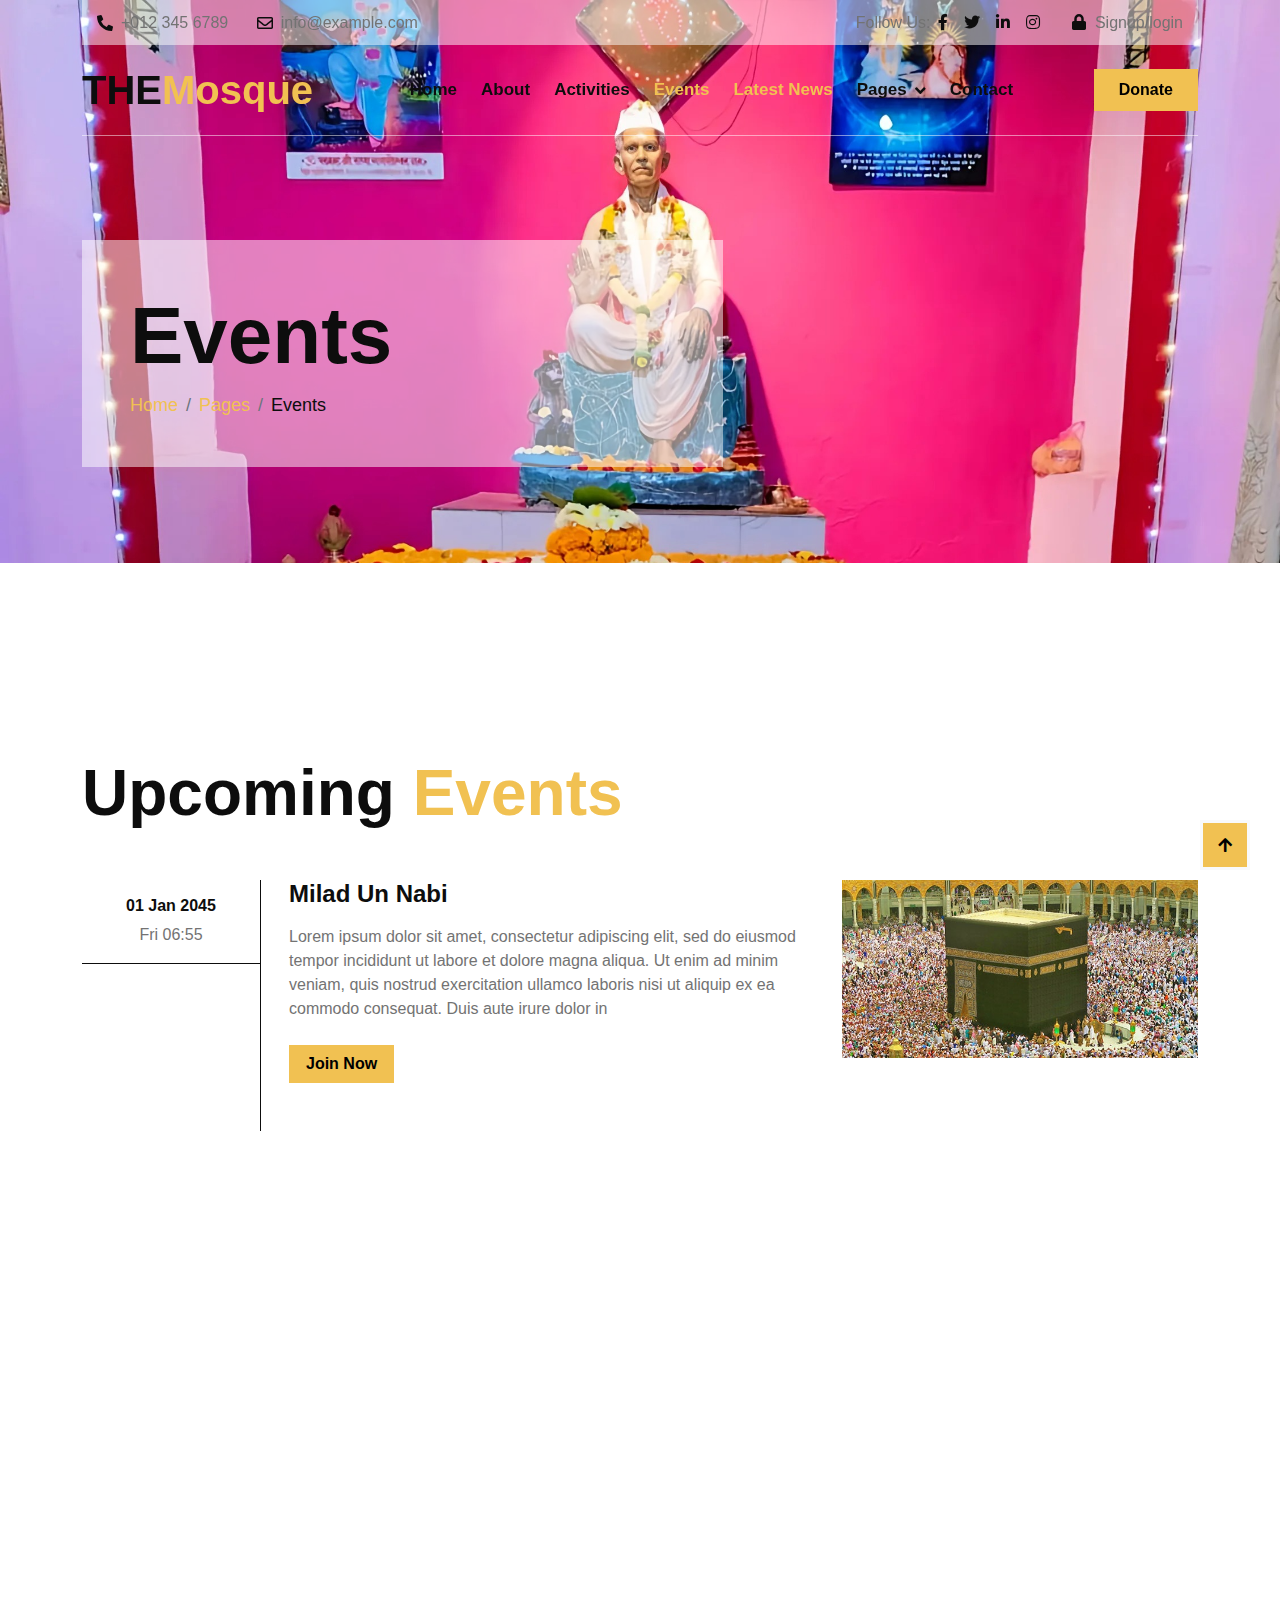
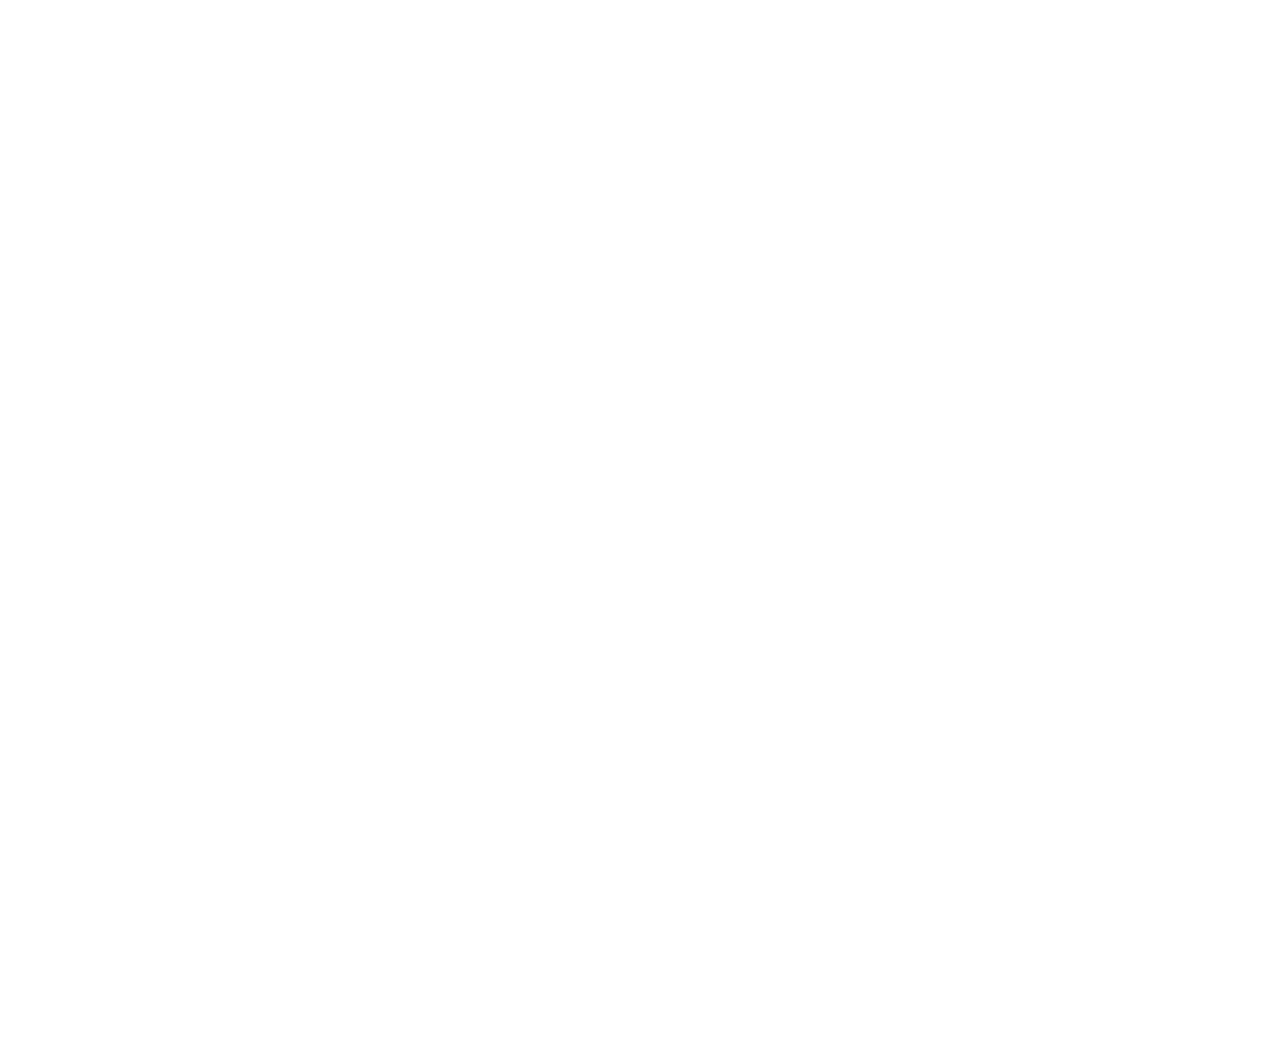
==== event.html @ 6f790720 "first" ====
<!DOCTYPE html>
<html lang="en">

    <head>
        <meta charset="utf-8">
        <title>THEMosque - Mosque Website Template</title>
        <meta content="width=device-width, initial-scale=1.0" name="viewport">
        <meta content="" name="keywords">
        <meta content="" name="description">

        <!-- Google Web Fonts -->
        <link rel="preconnect" href="https://fonts.googleapis.com">
        <link rel="preconnect" href="https://fonts.gstatic.com" crossorigin>
        <link href="https://fonts.googleapis.com/css2?family=Open+Sans:wght@300;400;500;600;700&family=Pacifico&display=swap" rel="stylesheet">

        <!-- Icon Font Stylesheet -->
        <link rel="stylesheet" href="https://use.fontawesome.com/releases/v5.15.4/css/all.css"/>
        <link href="https://cdn.jsdelivr.net/npm/bootstrap-icons@1.4.1/font/bootstrap-icons.css" rel="stylesheet">

        <!-- Libraries Stylesheet -->
        <link href="lib/animate/animate.min.css" rel="stylesheet">
        <link href="lib/owlcarousel/assets/owl.carousel.min.css" rel="stylesheet">

        <!-- Customized Bootstrap Stylesheet -->
        <link href="css/bootstrap.min.css" rel="stylesheet">

        <!-- Template Stylesheet -->
        <link href="css/style.css" rel="stylesheet">

        

    </head>

    <body>

        <!-- Spinner Start -->
        <div id="spinner" class="show w-100 vh-100 bg-white position-fixed translate-middle top-50 start-50  d-flex align-items-center justify-content-center">
            <div class="spinner-grow text-primary" role="status"></div>
        </div>
        <!-- Spinner End -->


        <!-- Topbar start -->
        <div class="container-fluid fixed-top">
            <div class="container topbar d-none d-lg-block">
                <div class="topbar-inner">
                    <div class="row gx-0">
                        <div class="col-lg-7 text-start">
                            <div class="h-100 d-inline-flex align-items-center me-4">
                                <span class="fa fa-phone-alt me-2 text-dark"></span>
                                <a href="#" class="text-secondary"><span>+012 345 6789</span></a>
                            </div>
                            <div class="h-100 d-inline-flex align-items-center">
                                <span class="far fa-envelope me-2 text-dark"></span>
                                <a href="#" class="text-secondary"><span>info@example.com</span></a>
                            </div>
                        </div>
                        <div class="col-lg-5 text-end">
                            <div class="h-100 d-inline-flex align-items-center">
                                <span class="text-body">Follow Us:</span>
                                <a class="text-dark px-2" href=""><i class="fab fa-facebook-f"></i></a>
                                <a class="text-dark px-2" href=""><i class="fab fa-twitter"></i></a>
                                <a class="text-dark px-2" href=""><i class="fab fa-linkedin-in"></i></a>
                                <a class="text-dark px-2" href=""><i class="fab fa-instagram"></i></a>
                                <a class="text-body ps-4" href=""><i class="fa fa-lock text-dark me-1"></i> Signup/login</a>
                            </div>
                        </div>
                    </div>
                </div>
            </div>
            <div class="container">
                <nav class="navbar navbar-light navbar-expand-lg py-3">
                    <a href="index.html" class="navbar-brand">
                        <h1 class="mb-0">THE<span class="text-primary">Mosque</span> </h1>
                    </a>
                    <button class="navbar-toggler" type="button" data-bs-toggle="collapse" data-bs-target="#navbarCollapse">
                        <span class="fa fa-bars text-primary"></span>
                    </button>
                    <div class="collapse navbar-collapse bg-white" id="navbarCollapse">
                        <div class="navbar-nav ms-lg-auto mx-xl-auto">
                            <a href="index.html" class="nav-item nav-link">Home</a>
                            <a href="about.html" class="nav-item nav-link">About</a>
                            <a href="activity.html" class="nav-item nav-link">Activities</a>
                            <a href="event.html" class="nav-item nav-link active">Events</a>
                            <a href="LatestNews.html" class="nav-item nav-link active">Latest News</a>
                            <div class="nav-item dropdown">
                                <a href="#" class="nav-link dropdown-toggle" data-bs-toggle="dropdown">Pages</a>
                                <div class="dropdown-menu m-0 rounded-0">
                                    <a href="blog.html" class="dropdown-item">Latest Blog</a>
                                    <a href="team.html" class="dropdown-item">Our Team</a>
                                    <a href="testimonial.html" class="dropdown-item">Testimonial</a>
                                    <a href="404.html" class="dropdown-item">404 Page</a>
                                </div>
                            </div>
                            <a href="contact.html" class="nav-item nav-link">Contact</a>
                        </div>
                        <a href="" class="btn btn-primary py-2 px-4 d-none d-xl-inline-block">Donate</a>
                    </div>
                </nav>
            </div>
        </div>
        <!-- Topbar End -->


        <!-- Hero Start -->
        <div class="container-fluid hero-header">
            <div class="container">
                <div class="row">
                    <div class="col-lg-7">
                        <div class="hero-header-inner animated zoomIn">
                            <h1 class="display-1 text-dark">Events</h1>
                            <ol class="breadcrumb mb-0">
                                <li class="breadcrumb-item"><a href="#">Home</a></li>
                                <li class="breadcrumb-item"><a href="#">Pages</a></li>
                                <li class="breadcrumb-item text-dark" aria-current="page">Events</li>
                            </ol>
                        </div>
                    </div>
                </div>
            </div>
        </div>
        <!-- Hero End -->


        <!-- Events Start -->
        <div class="container-fluid event py-5">
            <div class="container py-5">
                <h1 class="display-3 mb-5 wow fadeIn" data-wow-delay="0.1s">Upcoming <span class="text-primary">Events</span></h1>
                <div class="row g-4 event-item wow fadeIn" data-wow-delay="0.1s">
                    <div class="col-3 col-lg-2 pe-0">
                        <div class="text-center border-bottom border-dark py-3 px-2">
                            <h6>01 Jan 2045</h6>
                            <p class="mb-0">Fri 06:55</p>
                        </div>
                    </div>
                    <div class="col-9 col-lg-6 border-start border-dark pb-5">
                        <div class="ms-3">
                            <h4 class="mb-3">Milad Un Nabi</h4>
                            <p class="mb-4">Lorem ipsum dolor sit amet, consectetur adipiscing elit, sed do eiusmod tempor incididunt ut labore et dolore magna aliqua. Ut enim ad minim veniam, quis nostrud exercitation ullamco laboris nisi ut 
                                aliquip ex ea commodo consequat. Duis aute irure dolor in </p>
                            <a href="#" class="btn btn-primary px-3">Join Now</a>
                        </div>
                    </div>
                    <div class="col-12 col-lg-4">
                        <div class="overflow-hidden mb-5">
                            <img src="img/events-1.jpg" class="img-fluid w-100" alt="">
                        </div>
                    </div>
                </div>
                <div class="row g-4 event-item wow fadeIn" data-wow-delay="0.3s">
                    <div class="col-3 col-lg-2 pe-0">
                        <div class="text-center border-bottom border-dark py-3 px-2">
                            <h6>01 Jan 2045</h6>
                            <p class="mb-0">Wed 11:30</p>
                        </div>
                    </div>
                    <div class="col-9 col-lg-6 border-start border-dark pb-5">
                        <div class="ms-3">
                            <h4 class="mb-3">Eid Ul Fitr</h4>
                            <p class="mb-4">Lorem ipsum dolor sit amet, consectetur adipiscing elit, sed do eiusmod tempor incididunt ut labore et dolore magna aliqua. Ut enim ad minim veniam, quis nostrud exercitation ullamco laboris nisi ut 
                                aliquip ex ea commodo consequat. Duis aute irure dolor in </p>
                            <a href="#" class="btn btn-primary px-3">Join Now</a>
                        </div>
                    </div>
                    <div class="col-12 col-lg-4">
                        <div class="overflow-hidden mb-5">
                            <img src="img/events-2.jpg" class="img-fluid w-100" alt="">
                        </div>
                    </div>
                </div>
                <div class="row g-4 event-item wow fadeIn" data-wow-delay="0.5s">
                    <div class="col-3 col-lg-2 pe-0">
                        <div class="text-center border-bottom border-dark py-3 px-2">
                            <h6>01 Jan 2045</h6>
                            <p class="mb-0">Thu 11:30</p>
                        </div>
                    </div>
                    <div class="col-9 col-lg-6 border-start border-dark pb-5">
                        <div class="ms-3">
                            <h4 class="mb-3">Eud Ul Azha</h4>
                            <p class="mb-4">Lorem ipsum dolor sit amet, consectetur adipiscing elit, sed do eiusmod tempor incididunt ut labore et dolore magna aliqua. Ut enim ad minim veniam, quis nostrud exercitation ullamco laboris nisi ut 
                                aliquip ex ea commodo consequat. Duis aute irure dolor in </p>
                            <a href="#" class="btn btn-primary px-3">Join Now</a>
                        </div>
                    </div>
                    <div class="col-12 col-lg-4">
                        <div class="overflow-hidden mb-5">
                            <img src="img/events-3.jpg" class="img-fluid w-100" alt="">
                        </div>
                    </div>
                </div>
            </div>
        </div>
        <!-- Events End -->


        <!-- Footer Start -->
        <div class="container-fluid footer pt-5 wow fadeIn" data-wow-delay="0.1s">
            <div class="container py-5">
                <div class="row py-5">
                    <div class="col-lg-7">
                        <h1 class="text-light mb-0">Subscribe our newsletter</h1>
                        <p class="text-secondary">Get the latest news and other tips</p>
                    </div>
                    <div class="col-lg-5">
                        <div class="position-relative mx-auto">
                            <input class="form-control border-0 w-100 py-3 ps-4 pe-5" type="text" placeholder="Your email">
                            <button type="button" class="btn btn-primary py-2 position-absolute top-0 end-0 mt-2 me-2">Subcribe</button>
                        </div>
                    </div>
                    <div class="col-12">
                        <div class="border-top border-secondary"></div>
                    </div>
                </div>
                <div class="row g-4 footer-inner">
                    <div class="col-md-6 col-lg-6 col-xl-3">
                        <div class="footer-item mt-5">
                            <h4 class="text-light mb-4">THE<span class="text-primary">Mosque</span></h4>
                            <p class="mb-4 text-secondary">Nostrud exertation ullamco labor nisi aliquip ex ea commodo consequat duis aute irure dolor in reprehenderit in voluptate velit esse cillum dolore.</p>
                            <a href="" class="btn btn-primary py-2 px-4">Donate Now</a>
                        </div>
                    </div>
                    <div class="col-md-6 col-lg-6 col-xl-3">
                        <div class="footer-item mt-5">
                            <h4 class="text-light mb-4">Our Mosque</h4>
                            <div class="d-flex flex-column">
                                <h6 class="text-secondary mb-0">Our Address</h6>
                                <div class="d-flex align-items-center border-bottom py-4">
                                    <span class="flex-shrink-0 btn-square bg-primary me-3 p-4"><i class="fa fa-map-marker-alt text-dark"></i></span>
                                    <a href="" class="text-body">123 Street, New York, USA</a>
                                </div>
                                <h6 class="text-secondary mt-4 mb-0">Our Mobile</h6>
                                <div class="d-flex align-items-center py-4">
                                    <span class="flex-shrink-0 btn-square bg-primary me-3 p-4"><i class="fa fa-phone-alt text-dark"></i></span>
                                    <a href="" class="text-body">+012 345 67890</a>
                                </div>
                            </div>
                        </div>
                    </div>
                    <div class="col-md-6 col-lg-6 col-xl-3">
                        <div class="footer-item mt-5">
                            <h4 class="text-light mb-4">Explore Link</h4>
                            <div class="d-flex flex-column align-items-start">
                                <a class="text-body mb-2" href=""><i class="fa fa-check text-primary me-2"></i>Home</a>
                                <a class="text-body mb-2" href=""><i class="fa fa-check text-primary me-2"></i>About Us</a>
                                <a class="text-body mb-2" href=""><i class="fa fa-check text-primary me-2"></i>Our Features</a>
                                <a class="text-body mb-2" href=""><i class="fa fa-check text-primary me-2"></i>Contact us</a>
                                <a class="text-body mb-2" href=""><i class="fa fa-check text-primary me-2"></i>Our Blog</a>
                                <a class="text-body mb-2" href=""><i class="fa fa-check text-primary me-2"></i>Our Events</a>
                                <a class="text-body mb-2" href=""><i class="fa fa-check text-primary me-2"></i>Donations</a>
                                <a class="text-body mb-2" href=""><i class="fa fa-check text-primary me-2"></i>Sermons</a>
                            </div>
                        </div>
                    </div>
                    <div class="col-md-6 col-lg-6 col-xl-3">
                        <div class="footer-item mt-5">
                            <h4 class="text-light mb-4">Latest Post</h4>
                            <div class="d-flex border-bottom border-secondary py-4">
                                <img src="img/blog-mini-1.jpg" class="img-fluid flex-shrink-0" alt="">
                                <div class="ps-3">
                                    <p class="mb-0 text-muted">01 Jan 2045</p>
                                    <a href="" class="text-body">Lorem ipsum dolor sit amet elit eros vel</a>
                                </div>
                            </div>
                            <div class="d-flex py-4">
                                <img src="img/blog-mini-2.jpg" class="img-fluid flex-shrink-0" alt="">
                                <div class="ps-3">
                                    <p class="mb-0 text-muted">01 Jan 2045</p>
                                    <a href="" class="text-body">Lorem ipsum dolor sit amet elit eros vel</a>
                                </div>
                            </div>
                        </div>
                    </div>
                </div>
            </div>
            <div class="container py-4">
                <div class="border-top border-secondary pb-4"></div>
                <div class="row">
                    <div class="col-md-6 text-center text-md-start mb-3 mb-md-0">
                        &copy; <a class="border-bottom" href="#">Your Site Name</a>, All Right Reserved.
                    </div>
                    <div class="col-md-6 text-center text-md-end">
                        <!--/*** This template is free as long as you keep the below author’s credit link/attribution link/backlink. ***/-->
                        <!--/*** If you'd like to use the template without the below author’s credit link/attribution link/backlink, ***/-->
                        <!--/*** you can purchase the Credit Removal License from "https://htmlcodex.com/credit-removal". ***/-->
                        Designed By <a class="border-bottom" href="https://htmlcodex.com">HTML Codex</a>
                    </div>
                </div>
            </div>
        </div>
        <!-- Footer End -->


        <!-- Back to Top -->
        <a href="#" class="btn btn-primary border-3 border-light back-to-top"><i class="fa fa-arrow-up"></i></a>   

        
        <!-- JavaScript Libraries -->
        <script src="https://ajax.googleapis.com/ajax/libs/jquery/3.6.4/jquery.min.js"></script>
        <script src="https://cdn.jsdelivr.net/npm/bootstrap@5.0.0/dist/js/bootstrap.bundle.min.js"></script>
        <script src="lib/wow/wow.min.js"></script>
        <script src="lib/easing/easing.min.js"></script>
        <script src="lib/waypoints/waypoints.min.js"></script>
        <script src="lib/owlcarousel/owl.carousel.min.js"></script>

        <!-- Template Javascript -->
        <script src="js/main.js"></script>
    </body>

</html>
---- css/style.css ----
/*** Spinner Start ***/

#spinner {
    opacity: 0;
    visibility: hidden;
    transition: opacity .8s ease-out, visibility 0s linear .5s;
    z-index: 99999;
}

#spinner.show {
    transition: opacity .8s ease-out, visibility 0s linear .0s;
    visibility: visible;
    opacity: 1;
}

.wow,
.animated {
    animation-duration: 2s !important;
}

/*** Spinner End ***/

.back-to-top {
    position: fixed;
    right: 30px;
    bottom: 30px;
    display: flex;
    width: 50px;
    height: 50px;
    align-items: center;
    justify-content: center;
    transition: 0.5s;
    z-index: 99;
}

.back-to-top:hover {
    background: var(--bs-dark);
    color: var(--bs-primary);
}

h1, h2, h3, .h1, .h2, .h3 {
    font-weight: 700 !important;
    font-family: 'Open', sans-serif !important;
}

h4, h5, h6, .h4, .h5, .h6 {
    font-weight: 600 !important;
    font-family: 'Open', sans-serif !important;
}

.py-6 {
    padding-top: 6rem;
    padding-bottom: 6rem;
}


/*** Button Start ***/

.btn {
    font-weight: 600;
    transition: .5s;
}

.btn-square {
    width: 38px;
    height: 38px;
}

.btn-sm-square {
    width: 32px;
    height: 32px;
}

.btn-md-square {
    width: 46px;
    height: 46px;
}

.btn-lg-square {
    width: 58px;
    height: 58px;
}

.btn-square,
.btn-sm-square,
.btn-md-square,
.btn-lg-square {
    padding: 0;
    display: flex;
    align-items: center;
    justify-content: center;
    font-weight: normal;
}

.btn.btn-primary:hover {
    color: var(--bs-primary) !important;
    background: var(--bs-dark) !important;
    border-color: var(--bs-dark) !important;
}

.btn.btn-dark:hover {
    color: var(--bs-dark) !important;
    background: var(--bs-primary) !important;
    border-color: var(--bs-primary) !important;
}
/*** Button End ***/


/*** Topbar Start ***/
.topbar .topbar-inner {
    height: 45px;
    padding: 10px 15px;
    background: rgba(255, 255, 255, .5);
}

.topbar a,
.topbar a i {
    transition: 0.5s;
}

.topbar a:hover,
.topbar a i:hover {
    color: var(--bs-primary) !important;
}
/*** Topbar End ***/


/*** Navbar Start ***/
.fixed-top {
    transition: .5s;
}

.navbar {
    border-bottom: 1px solid rgba(255, 255, 255, .5);
}

.navbar .navbar-nav .nav-link {
    padding: 12px;
    color: var(--bs-dark);
    font-size: 17px;
    font-weight: 600;
    transition: .5s;
}

.navbar .navbar-nav .nav-link:hover,
.navbar .navbar-nav .nav-link.active,
.fixed-top.bg-white .navbar .navbar-nav .nav-link:hover,
.fixed-top.bg-white .navbar .navbar-nav .nav-link.active {
    color: var(--bs-primary);
}

.navbar .dropdown-toggle::after {
    border: none;
    content: "\f107";
    font-family: "Font Awesome 5 Free";
    font-weight: 700;
    vertical-align: middle;
    margin-left: 8px;
}

@media (min-width: 992px) {
    .navbar-collapse {
        background: transparent !important;
    }

    .navbar .nav-item .dropdown-menu {
        display: block;
        visibility: hidden;
        top: 100%;
        transform: rotateX(-75deg);
        transform-origin: 0% 0%;
        border: 0;
        transition: .5s;
        opacity: 0;
    }

    .navbar .nav-item:hover .dropdown-menu {
        transform: rotateX(0deg);
        visibility: visible;
        background: var(--bs-light) !important;
        transition: .5s;
        opacity: 1;
    }
}

.navbar-toggler {
    background: var(--bs-secondary);
    color: var(--bs-light) !important;
    padding: 10px 20px;
    border: 2px solid var(--bs-primary) !important;
    box-shadow: none !important;
}
/*** Navbar End ***/


/*** Hero Header ***/
.hero-header {
    margin-bottom: 6rem;
    padding-top: 15rem;
    padding-bottom: 6rem;
    background: url("../img/BabaIMG1.jpeg"), center center no-repeat;
    background-size: cover;
}

.hero-header .hero-header-inner {
    padding: 3rem;
    background: rgba(255, 255, 255, .5);
}

@media (max-width: 992px) {
    .hero-header {
        padding-top: 12rem;
    }
}

.hero-header .breadcrumb-item {
    font-size: 18px;
}
/*** Hero Header ***/


/*** About Start ***/
.about a.btn.btn-light:hover {
    background: var(--bs-dark) !important;
    color: var(--bs-primary) !important;
    border: 0;
}
/*** About End ***/


/*** Activities Start ***/
.activities .activities-item {
    height: 100%;
    display: flex;
    align-items: center;
    justify-content: center;
    box-shadow: 0 0 45px rgba(12, 18, 20, .08);
    transition: 0.5s;
}

.activities .activities-item:hover {
    background: var(--bs-primary) !important;
    color: var(--bs-dark) !important;
}

.activities .activities-item:hover a {
    background: var(--bs-light) !important;
    color: var(--bs-dark) !important;
}

.activities .activities-item:hover a:hover {
    background: var(--bs-dark) !important;
    color: var(--bs-primary) !important;
}
/*** Activities End ***/


/*** Events Start ***/
.event-item img {
    transition: 0.5s;
}

.event .event-item a {
    transition: 0.5s;
}

.event-item:hover img {
    transition: 0.5s;
    transform: scale(1.2)
}

.event-item a:hover {
    background: var(--bs-dark);
    color: var(--bs-primary);
    opacity: 0.5s;
}
/*** Events End ***/


/*** Sermon Start ***/
.sermon .sermon-item {
    height: 100%;
    box-shadow: 0 0 45px rgba(0, 0, 0, .08);
}

.sermon-item img {
    transition: 0.5s;
}

.sermon-item:hover img {
    transform: scale(1.2)
}

.sermon-item .sermon-meta a,
.sermon-item .sermon-meta a i {
    transition: 0.5s;
}

.sermon-item .sermon-meta a:hover,
.sermon-item .sermon-meta a i:hover {
    color: var(--bs-primary) !important;
}
/*** Sermon End ***/


/*** Blog Start ***/
.blog-item {
    height: 100%;
    box-shadow: 0 0 45px rgba(0, 0, 0, .08);
}

.blog-item img {
    transition: 0.5s;
}

.blog-item:hover img {
    transform: scale(1.2)
}

.blog-item .blog-meta a,
.blog-item .blog-meta a i {
    transition: 0.5s;
}

.blog-item .blog-meta a:hover,
.blog-item .blog-meta a i:hover {
    color: var(--bs-primary) !important;
}
/*** Blog End ***/


/*** Team Start ***/
.team .team-img {
    height: 100%;
    padding: 25px;
    background: var(--bs-white);
    overflow: hidden;
    box-shadow: 0 0 45px rgba(0, 0, 0, .08);
}

.team .team-img img {
    width: 100%;
    height: 100%;
    object-fit: cover;
}

.team .team-item {
    position: relative;
    overflow: hidden;
}

.team .team-item img {
    transition: 0.5s;
}

.team .team-item:hover img {
    transform: scale(1.2);
}

.team .team-item .team-content {
   position: absolute;
   width: 100%;
   height: 100%;
   top: 0;
   left: 0;
   padding: 15px;
   transform: translateX(-50%, -50%);
   display: flex;
   align-items: center;
   justify-content: center;
   opacity: 0;
   transition: 0.5s;
}

.team .team-item:hover .team-content {
    opacity: 1;
    background: rgba(241, 193, 82, .7);
}
/*** Team End ***/


/*** testimonial Start ***/
.testimonial-item {
    background: var(--bs-light);
    padding: 40px;
}

.testimonial-carousel .owl-item img {
    width: 100px;
    height: 100px;
}

.testimonial-carousel {
    position: relative;
    padding-left: 60px;
    padding-right: 60px;
}

.testimonial-carousel .owl-nav .owl-prev,
.testimonial-carousel .owl-nav .owl-next {
    display: flex;
    align-items: center;
    justify-content: center;
    position: absolute;
    width: 60px;
    height: 40px;
    background: var(--bs-primary);
    color: var(--bs-dark);
    font-size: 22px;
    top: 50%;
    left: 0px;
    transform: translateY(-50%);
    transition: .5s;
}

.testimonial-carousel .owl-nav .owl-prev:hover {
    background: var(--bs-dark) !important;
    color: var(--bs-primary) !important;
}

.testimonial-carousel .owl-nav .owl-next {
    left: auto;
    right: 0px;
}

.testimonial-carousel .owl-nav .owl-next:hover {
    background: var(--bs-dark) !important;
    color: var(--bs-primary) !important;
}
/*** testimonial End ***/


/*** Footer Start ***/
.footer {
    margin-top: 6rem;
    background: var(--bs-dark);
}

.footer .footer-item p {
    font-size: 16px;
    line-height: 35px;
}

.footer .border-top,
.footer .border-bottom {
    border-color: rgba(255, 255, 255, .08) !important;
}

.footer button {
    border: 0;
    transition: 0.5s;
}

.footer button:hover {
    background: var(--bs-dark);
    color: var(--bs-primary);
}

.footer-item a.btn.btn-light:hover {
    background: var(--bs-primary);
    color: var(--bs-dark) !important;
    border: var(--bs-primary);
}

.footer-item a,
.footer-item a i {
    transition: 0.5s;
}

.footer-item a:hover,
.footer-item a i:hover {
    color: var(--bs-primary) !important;
}
/*** Footer End ***/
.map-con{
    margin-top: 80px;
}
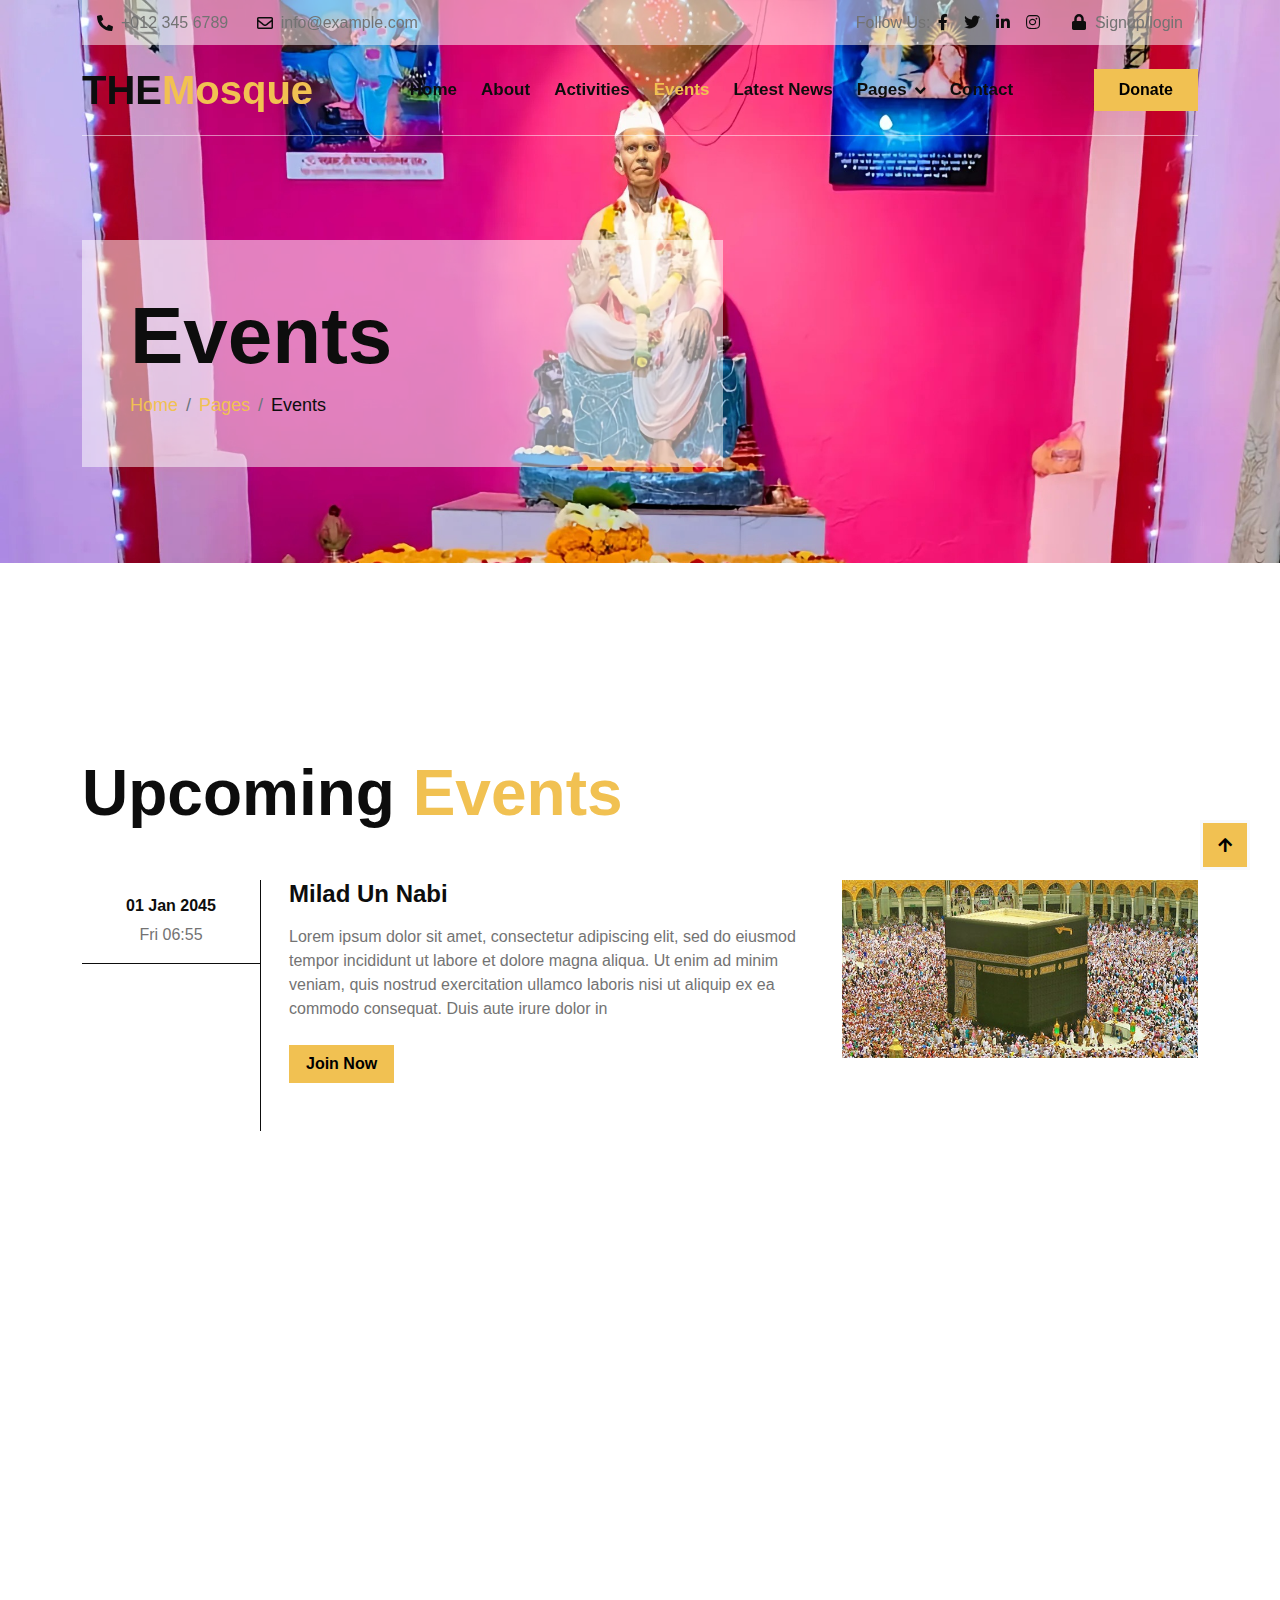
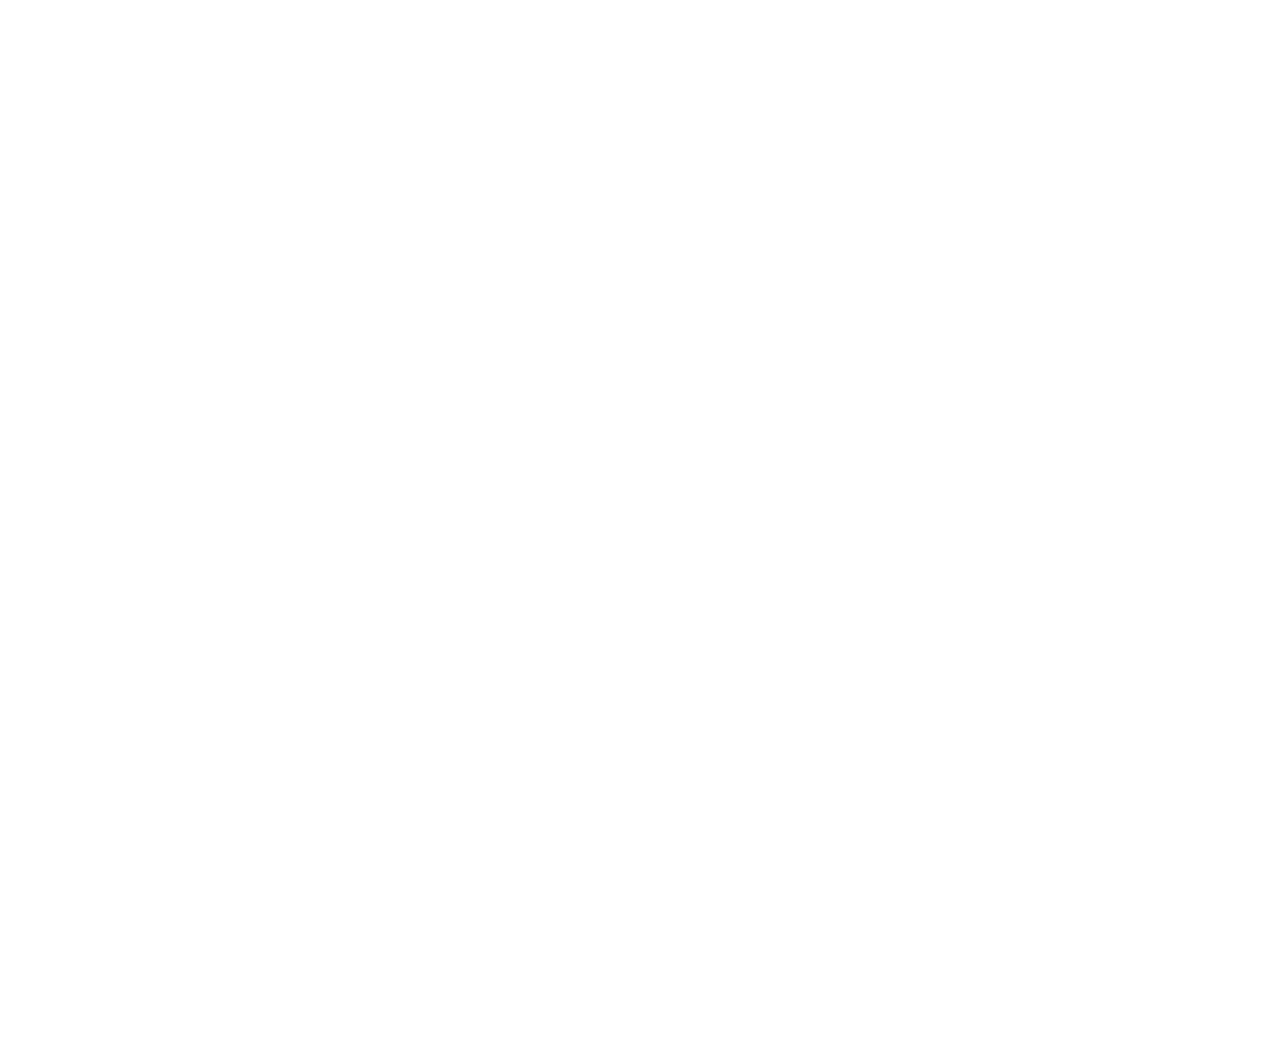
==== commit a824b01f: "first" ====
--- a/event.html
+++ b/event.html
@@ -81,8 +81,8 @@
                             <a href="index.html" class="nav-item nav-link">Home</a>
                             <a href="about.html" class="nav-item nav-link">About</a>
                             <a href="activity.html" class="nav-item nav-link">Activities</a>
-                            <a href="event.html" class="nav-item nav-link active">Events</a>
-                            <a href="LatestNews.html" class="nav-item nav-link active">Latest News</a>
+                            <a href="" class="nav-item nav-link active">Events</a>
+                            <a href="LatestNews.html" class="nav-item nav-link ">Latest News</a>
                             <div class="nav-item dropdown">
                                 <a href="#" class="nav-link dropdown-toggle" data-bs-toggle="dropdown">Pages</a>
                                 <div class="dropdown-menu m-0 rounded-0">
